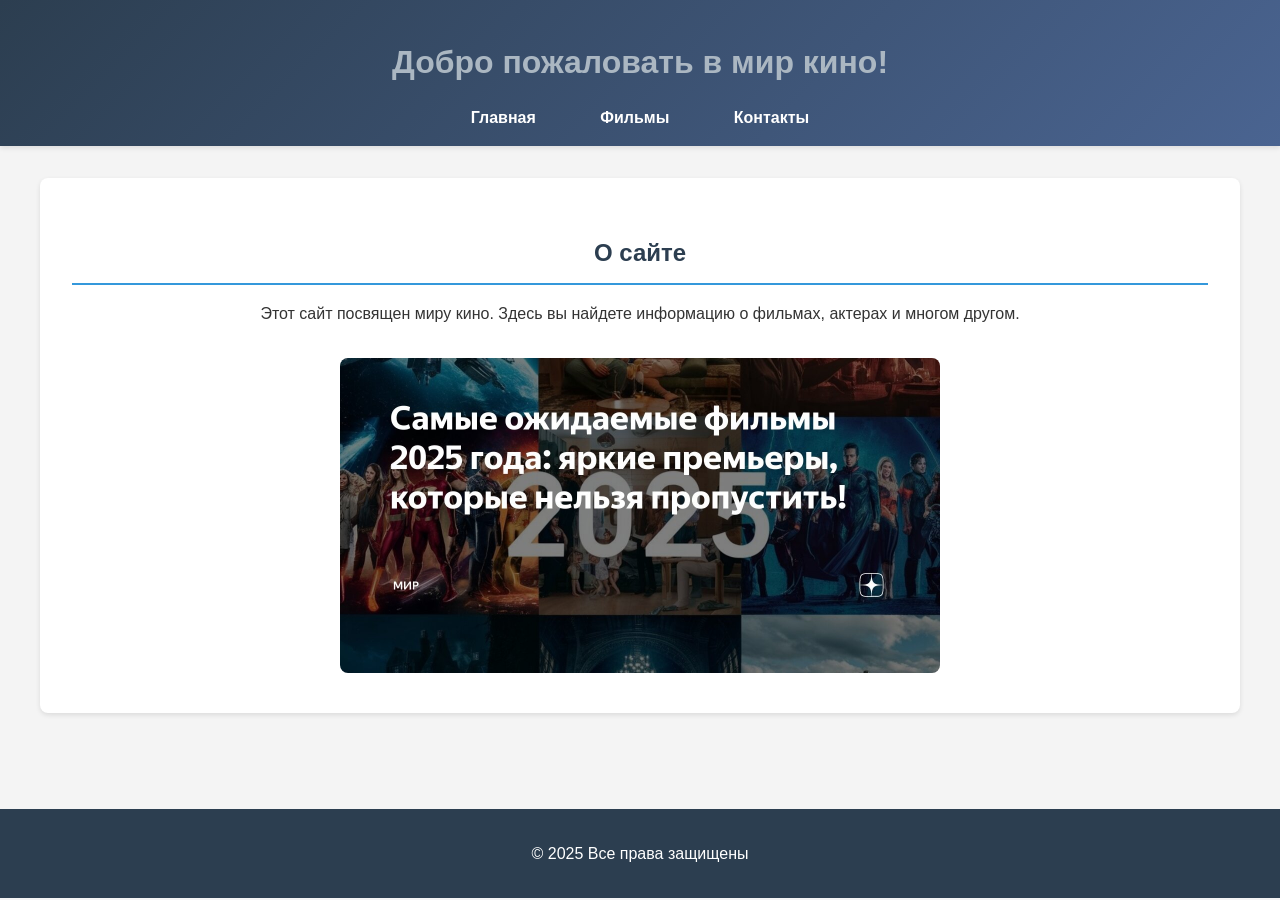
==== lab2/index.html @ c7838296 "Лабораторная работа №2: многостраничный сайт о кино" ====
<!DOCTYPE html>
<html lang="ru">
<head>
    <meta charset="UTF-8">
    <meta name="viewport" content="width=device-width, initial-scale=1.0">
    <title>Киномир - Главная</title>
    <link rel="stylesheet" href="style.css">
</head>
<body>
    <header>
        <h1>Добро пожаловать в мир кино!</h1>
        <nav>
            <ul>
                <li><a href="index.html">Главная</a></li>
                <li><a href="movies.html">Фильмы</a></li>
                <li><a href="contacts.html">Контакты</a></li>
            </ul>
        </nav>
    </header>

    <main>
        <section class="intro">
            <h2>О сайте</h2>
            <p>Этот сайт посвящен миру кино. Здесь вы найдете информацию о фильмах, актерах и многом другом.</p>
            <img src="images/cinema.jpg" alt="Кино" width="600">
        </section>
    </main>

    <footer>
        <p>&copy; 2025 Все права защищены</p>
    </footer>
</body>
</html>
---- lab2/style.css ----
/* Общие стили для всей страницы */
body {
    font-family: 'Arial', sans-serif;
    margin: 0;
    padding: 0;
    background-color: #f4f4f4;
    color: #333;
    line-height: 1.6;
}

/* Шапка сайта */
header {
    background: linear-gradient(135deg, #2c3e50, #4a6491);
    color: white;
    padding: 1rem 0;
    text-align: center;
    box-shadow: 0 2px 5px rgba(0,0,0,0.1);
}

/* Навигационное меню */
nav ul {
    list-style-type: none;
    padding: 0;
    margin: 1rem 0 0 0;
}

nav ul li {
    display: inline;
    margin: 0 20px;
}

nav a {
    color: white;
    text-decoration: none;
    font-weight: bold;
    padding: 5px 10px;
    border-radius: 3px;
    transition: background-color 0.3s;
}

nav a:hover {
    background-color: rgba(255,255,255,0.2);
}

/* Основной контент */
main {
    padding: 2rem;
    max-width: 1200px;
    margin: 0 auto;
}

/* Стили для главной страницы */
.intro {
    text-align: center;
    padding: 2rem;
    background-color: white;
    border-radius: 8px;
    box-shadow: 0 2px 5px rgba(0,0,0,0.1);
    margin-bottom: 2rem;
}

.intro img {
    max-width: 100%;
    height: auto;
    border-radius: 8px;
    margin-top: 1rem;
}

/* Стили для карточек актеров */
.actor-card {
    background-color: white;
    border: 1px solid #ddd;
    border-radius: 8px;
    padding: 1.5rem;
    margin: 1rem 0;
    box-shadow: 0 2px 5px rgba(0,0,0,0.1);
}

.actor-card h3 {
    color: #2c3e50;
    margin-top: 0;
}

.movie-title {
    font-style: italic;
    color: #e74c3c;
    font-weight: bold;
}

/* Стили для таблицы с фильмами */
table {
    width: 100%;
    border-collapse: collapse;
    background-color: white;
    box-shadow: 0 4px 8px rgba(0,0,0,0.1);
    border-radius: 8px;
    overflow: hidden;
    margin: 20px 0;
}

th, td {
    padding: 14px 16px;
    border-bottom: 1px solid #e0e0e0;
}

th {
    background: linear-gradient(135deg, #2c3e50, #4a6491);
    color: white;
    font-weight: bold;
    text-transform: uppercase;
    font-size: 0.9em;
    letter-spacing: 0.5px;
}

/* Выравнивание для разных колонок таблицы */
td:nth-child(1) { /* Название фильма */
    text-align: left;
    font-weight: bold;
    color: #2c3e50;
}

td:nth-child(2) { /* Жанр */
    text-align: left;
    color: #666;
}

td:nth-child(3) { /* Дата выхода */
    text-align: center;
    font-weight: bold;
    color: #e74c3c;
}

td:nth-child(4) { /* Режиссер */
    text-align: left;
}

td:nth-child(5) { /* Бюджет */
    text-align: right;
    color: #27ae60;
    font-weight: bold;
}

td:nth-child(6) { /* Рейтинг */
    text-align: center;
    font-weight: bold;
    color: #e67e22;
}

/* Чередование цветов строк */
tbody tr:nth-child(even) {
    background-color: #f8f9fa;
}

tbody tr:hover {
    background-color: #e3f2fd;
    transition: background-color 0.3s ease;
}

/* Стили для блока с интересными фактами */
.movie-notes {
    background-color: white;
    padding: 20px;
    margin: 20px 0;
    border-radius: 8px;
    box-shadow: 0 2px 5px rgba(0,0,0,0.1);
}

.movie-notes h3 {
    color: #2c3e50;
    margin-bottom: 15px;
}

.movie-notes ul {
    color: #555;
    line-height: 1.6;
}

/* Стили для страницы контактов */
main h2 {
    color: #2c3e50;
    border-bottom: 2px solid #3498db;
    padding-bottom: 10px;
}

/* Подвал сайта */
footer {
    background-color: #2c3e50;
    color: white;
    text-align: center;
    padding: 1rem;
    margin-top: 2rem;
}

/* Заголовки */
h1 {
    color: #abb7c2;
    margin-bottom: 1rem;
}

h2 {
    color: #34495e;
    margin: 1.5rem 0 1rem 0;
}

/* Адаптивность для мобильных устройств */
@media (max-width: 768px) {
    nav ul li {
        display: block;
        margin: 10px 0;
    }
    
    main {
        padding: 1rem;
    }
    
    table {
        font-size: 0.9em;
    }
    
    th, td {
        padding: 8px 10px;
    }
}
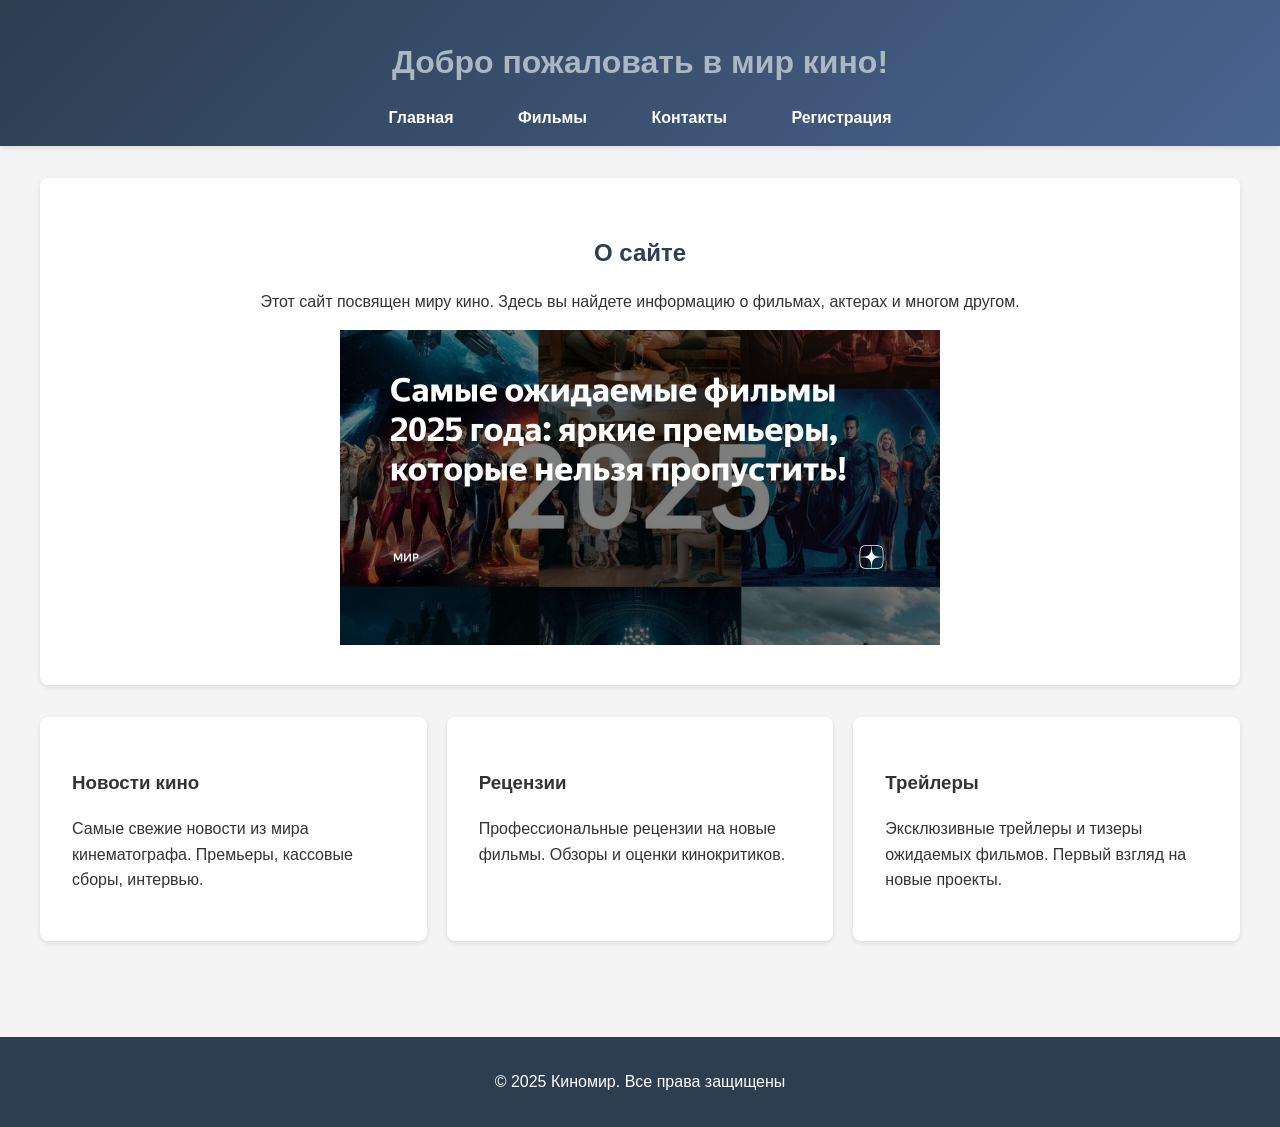
==== commit 2157329f: "Лабораторная работа №4: Modern CSS и ООП в JS" ====
--- a/lab2/index.html
+++ b/lab2/index.html
@@ -7,27 +7,43 @@
     <link rel="stylesheet" href="style.css">
 </head>
 <body>
-    <header>
-        <h1>Добро пожаловать в мир кино!</h1>
-        <nav>
-            <ul>
-                <li><a href="index.html">Главная</a></li>
-                <li><a href="movies.html">Фильмы</a></li>
-                <li><a href="contacts.html">Контакты</a></li>
+    <header class="header">
+        <h1 class="h1">Добро пожаловать в мир кино!</h1>
+        <nav class="nav">
+            <ul class="nav__list">
+                <li class="nav__item"><a href="index.html" class="nav__link">Главная</a></li>
+                <li class="nav__item"><a href="movies.html" class="nav__link">Фильмы</a></li>
+                <li class="nav__item"><a href="contacts.html" class="nav__link">Контакты</a></li>
+                <li class="nav__item"><a href="form.html" class="nav__link">Регистрация</a></li>
             </ul>
         </nav>
     </header>
 
-    <main>
+    <main class="main">
         <section class="intro">
-            <h2>О сайте</h2>
+            <h2 class="h2">О сайте</h2>
             <p>Этот сайт посвящен миру кино. Здесь вы найдете информацию о фильмах, актерах и многом другом.</p>
-            <img src="images/cinema.jpg" alt="Кино" width="600">
+            <img src="images/cinema.jpg" alt="Кино" width="600" class="pulse">
         </section>
+
+        <div class="flex-container">
+            <div class="flex-item">
+                <h3>Новости кино</h3>
+                <p>Самые свежие новости из мира кинематографа. Премьеры, кассовые сборы, интервью.</p>
+            </div>
+            <div class="flex-item">
+                <h3>Рецензии</h3>
+                <p>Профессиональные рецензии на новые фильмы. Обзоры и оценки кинокритиков.</p>
+            </div>
+            <div class="flex-item">
+                <h3>Трейлеры</h3>
+                <p>Эксклюзивные трейлеры и тизеры ожидаемых фильмов. Первый взгляд на новые проекты.</p>
+            </div>
+        </div>
     </main>
 
-    <footer>
-        <p>&copy; 2025 Все права защищены</p>
+    <footer class="footer">
+        <p>&copy; 2025 Киномир. Все права защищены</p>
     </footer>
 </body>
 </html>
--- a/lab2/style.css
+++ b/lab2/style.css
@@ -1,35 +1,53 @@
+/* CSS переменные */
+:root {
+    --primary-color: #2c3e50;
+    --secondary-color: #3498db;
+    --accent-color: #e74c3c;
+    --text-color: #333;
+    --bg-color: #f4f4f4;
+    --card-bg: #ffffff;
+    --header-gradient: linear-gradient(135deg, #2c3e50, #4a6491);
+    --shadow: 0 2px 5px rgba(0,0,0,0.1);
+    --border-radius: 8px;
+}
+
 /* Общие стили для всей страницы */
 body {
     font-family: 'Arial', sans-serif;
     margin: 0;
     padding: 0;
-    background-color: #f4f4f4;
-    color: #333;
+    background-color: var(--bg-color);
+    color: var(--text-color);
     line-height: 1.6;
 }
 
 /* Шапка сайта */
-header {
-    background: linear-gradient(135deg, #2c3e50, #4a6491);
+.header {
+    background: var(--header-gradient);
     color: white;
     padding: 1rem 0;
     text-align: center;
-    box-shadow: 0 2px 5px rgba(0,0,0,0.1);
+    box-shadow: var(--shadow);
 }
 
 /* Навигационное меню */
-nav ul {
+.nav {
+    text-align: center;
+    margin: 1rem 0 0 0;
+}
+
+.nav__list {
     list-style-type: none;
     padding: 0;
-    margin: 1rem 0 0 0;
-}
-
-nav ul li {
+    margin: 0;
+}
+
+.nav__item {
     display: inline;
     margin: 0 20px;
 }
 
-nav a {
+.nav__link {
     color: white;
     text-decoration: none;
     font-weight: bold;
@@ -38,73 +56,118 @@
     transition: background-color 0.3s;
 }
 
-nav a:hover {
+.nav__link:hover {
     background-color: rgba(255,255,255,0.2);
 }
 
 /* Основной контент */
-main {
+.main {
     padding: 2rem;
     max-width: 1200px;
     margin: 0 auto;
 }
 
-/* Стили для главной страницы */
+/* Стили для главной страницы - FLEXBOX */
 .intro {
     text-align: center;
     padding: 2rem;
-    background-color: white;
-    border-radius: 8px;
-    box-shadow: 0 2px 5px rgba(0,0,0,0.1);
+    background-color: var(--card-bg);
+    border-radius: var(--border-radius);
+    box-shadow: var(--shadow);
     margin-bottom: 2rem;
 }
 
-.intro img {
-    max-width: 100%;
-    height: auto;
-    border-radius: 8px;
-    margin-top: 1rem;
-}
-
-/* Стили для карточек актеров */
-.actor-card {
-    background-color: white;
-    border: 1px solid #ddd;
-    border-radius: 8px;
-    padding: 1.5rem;
-    margin: 1rem 0;
-    box-shadow: 0 2px 5px rgba(0,0,0,0.1);
-}
-
-.actor-card h3 {
-    color: #2c3e50;
-    margin-top: 0;
-}
-
-.movie-title {
-    font-style: italic;
-    color: #e74c3c;
-    font-weight: bold;
+.flex-container {
+    display: flex;
+    justify-content: space-around;
+    flex-wrap: wrap;
+    gap: 20px;
+    margin: 2rem 0;
+}
+
+.flex-item {
+    background-color: var(--card-bg);
+    padding: 2rem;
+    border-radius: var(--border-radius);
+    box-shadow: var(--shadow);
+    flex: 1 1 300px;
+    transition: transform 0.3s ease;
+}
+
+.flex-item:hover {
+    transform: translateY(-10px);
+}
+
+/* CSS анимация */
+@keyframes pulse {
+    0% { transform: scale(1); }
+    50% { transform: scale(1.05); }
+    100% { transform: scale(1); }
+}
+
+.pulse {
+    animation: pulse 2s infinite;
+}
+
+/* Стили для страницы фильмов - GRID */
+.grid-container {
+    display: grid;
+    grid-template-areas: 
+        "header header"
+        "sidebar main"
+        "footer footer";
+    grid-template-columns: 1fr 3fr;
+    grid-template-rows: auto 1fr auto;
+    gap: 20px;
+    min-height: 80vh;
+}
+
+.grid-header { 
+    grid-area: header; 
+    background: var(--header-gradient);
+    color: white;
+    padding: 1rem;
+    border-radius: var(--border-radius);
+}
+
+.grid-sidebar { 
+    grid-area: sidebar; 
+    background: var(--card-bg);
+    padding: 1rem;
+    border-radius: var(--border-radius);
+    box-shadow: var(--shadow);
+}
+
+.grid-main { 
+    grid-area: main; 
+    background: var(--card-bg);
+    padding: 1rem;
+    border-radius: var(--border-radius);
+    box-shadow: var(--shadow);
+}
+
+.grid-footer { 
+    grid-area: footer; 
+    background: var(--primary-color);
+    color: white;
+    padding: 1rem;
+    text-align: center;
+    border-radius: var(--border-radius);
 }
 
 /* Стили для таблицы с фильмами */
-table {
+.table {
     width: 100%;
     border-collapse: collapse;
-    background-color: white;
-    box-shadow: 0 4px 8px rgba(0,0,0,0.1);
-    border-radius: 8px;
+    background-color: var(--card-bg);
+    box-shadow: var(--shadow);
+    border-radius: var(--border-radius);
     overflow: hidden;
     margin: 20px 0;
 }
 
-th, td {
-    padding: 14px 16px;
-    border-bottom: 1px solid #e0e0e0;
-}
-
-th {
-    background: linear-gradient(135deg, #2c3e50, #4a6491);
+.table__header {
+    background: var(--header-gradient);
     color: white;
     font-weight: bold;
     text-transform: uppercase;
@@ -112,79 +175,95 @@
     letter-spacing: 0.5px;
 }
 
+.table__header-cell,
+.table__cell {
+    padding: 14px 16px;
+    border-bottom: 1px solid #e0e0e0;
+}
+
 /* Выравнивание для разных колонок таблицы */
-td:nth-child(1) { /* Название фильма */
-    text-align: left;
-    font-weight: bold;
-    color: #2c3e50;
-}
-
-td:nth-child(2) { /* Жанр */
-    text-align: left;
-    color: #666;
-}
-
-td:nth-child(3) { /* Дата выхода */
-    text-align: center;
-    font-weight: bold;
-    color: #e74c3c;
-}
-
-td:nth-child(4) { /* Режиссер */
-    text-align: left;
-}
-
-td:nth-child(5) { /* Бюджет */
-    text-align: right;
-    color: #27ae60;
-    font-weight: bold;
-}
-
-td:nth-child(6) { /* Рейтинг */
-    text-align: center;
-    font-weight: bold;
-    color: #e67e22;
-}
+.table__cell--left { text-align: left; }
+.table__cell--center { text-align: center; }
+.table__cell--right { text-align: right; }
 
 /* Чередование цветов строк */
-tbody tr:nth-child(even) {
+.table__row:nth-child(even) {
     background-color: #f8f9fa;
 }
 
-tbody tr:hover {
+.table__row:hover {
     background-color: #e3f2fd;
     transition: background-color 0.3s ease;
 }
 
-/* Стили для блока с интересными фактами */
-.movie-notes {
-    background-color: white;
-    padding: 20px;
-    margin: 20px 0;
-    border-radius: 8px;
-    box-shadow: 0 2px 5px rgba(0,0,0,0.1);
-}
-
-.movie-notes h3 {
-    color: #2c3e50;
-    margin-bottom: 15px;
-}
-
-.movie-notes ul {
-    color: #555;
-    line-height: 1.6;
-}
-
-/* Стили для страницы контактов */
-main h2 {
-    color: #2c3e50;
-    border-bottom: 2px solid #3498db;
-    padding-bottom: 10px;
+/* Стили для формы */
+.form {
+    max-width: 500px;
+    margin: 50px auto;
+    padding: 2rem;
+    background: var(--card-bg);
+    border-radius: var(--border-radius);
+    box-shadow: 0 0 20px rgba(0,0,0,0.1);
+}
+
+.form__title {
+    text-align: center;
+    color: var(--primary-color);
+    margin-bottom: 1.5rem;
+}
+
+.form__group {
+    margin-bottom: 1.5rem;
+}
+
+.form__label {
+    display: block;
+    margin-bottom: 0.5rem;
+    font-weight: bold;
+    color: var(--primary-color);
+}
+
+.form__input {
+    width: 100%;
+    padding: 12px;
+    border: 2px solid #ddd;
+    border-radius: var(--border-radius);
+    transition: border-color 0.3s ease;
+    font-size: 1rem;
+}
+
+.form__input:focus {
+    border-color: var(--secondary-color);
+    outline: none;
+}
+
+.form__checkbox-label {
+    display: flex;
+    align-items: center;
+    gap: 10px;
+    cursor: pointer;
+}
+
+.form__button {
+    width: 100%;
+    padding: 12px;
+    background: var(--secondary-color);
+    color: white;
+    border: none;
+    border-radius: var(--border-radius);
+    cursor: pointer;
+    font-size: 1rem;
+    font-weight: bold;
+    transition: background 0.3s ease;
+}
+
+.form__button:hover {
+    background: #2980b9;
 }
 
 /* Подвал сайта */
-footer {
-    background-color: #2c3e50;
+.footer {
+    background-color: var(--primary-color);
     color: white;
     text-align: center;
     padding: 1rem;
@@ -192,32 +271,14 @@
 }
 
 /* Заголовки */
-h1 {
+.h1 {
+    text-align: center;
     color: #abb7c2;
     margin-bottom: 1rem;
 }
 
-h2 {
-    color: #34495e;
+.h2 {
+    text-align: center;
+    color: var(--primary-color);
     margin: 1.5rem 0 1rem 0;
-}
-
-/* Адаптивность для мобильных устройств */
-@media (max-width: 768px) {
-    nav ul li {
-        display: block;
-        margin: 10px 0;
-    }
-    
-    main {
-        padding: 1rem;
-    }
-    
-    table {
-        font-size: 0.9em;
-    }
-    
-    th, td {
-        padding: 8px 10px;
-    }
 }
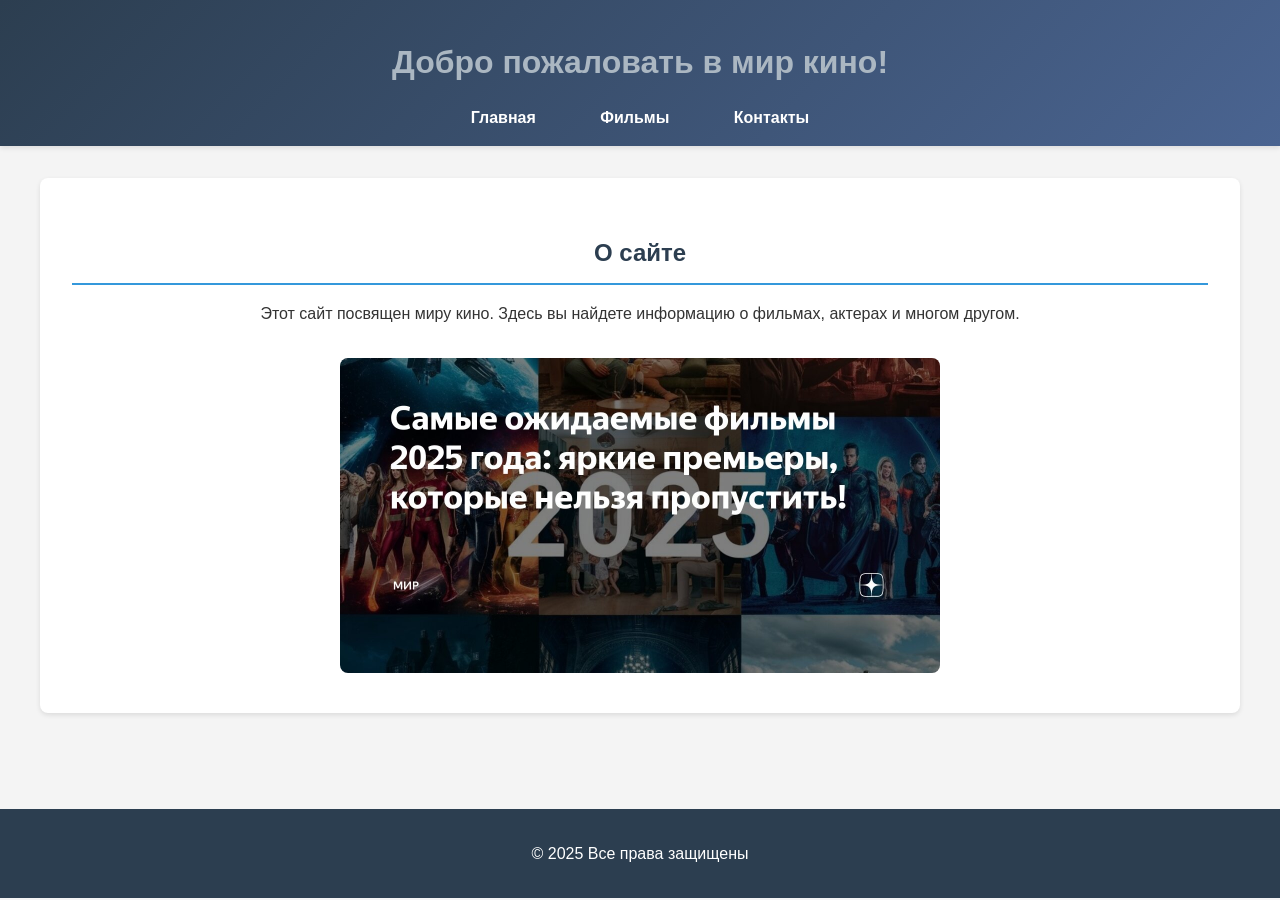
==== commit 416c51e7: "Вернул 2 лабу" ====
--- a/lab2/index.html
+++ b/lab2/index.html
@@ -7,43 +7,27 @@
     <link rel="stylesheet" href="style.css">
 </head>
 <body>
-    <header class="header">
-        <h1 class="h1">Добро пожаловать в мир кино!</h1>
-        <nav class="nav">
-            <ul class="nav__list">
-                <li class="nav__item"><a href="index.html" class="nav__link">Главная</a></li>
-                <li class="nav__item"><a href="movies.html" class="nav__link">Фильмы</a></li>
-                <li class="nav__item"><a href="contacts.html" class="nav__link">Контакты</a></li>
-                <li class="nav__item"><a href="form.html" class="nav__link">Регистрация</a></li>
+    <header>
+        <h1>Добро пожаловать в мир кино!</h1>
+        <nav>
+            <ul>
+                <li><a href="index.html">Главная</a></li>
+                <li><a href="movies.html">Фильмы</a></li>
+                <li><a href="contacts.html">Контакты</a></li>
             </ul>
         </nav>
     </header>
 
-    <main class="main">
+    <main>
         <section class="intro">
-            <h2 class="h2">О сайте</h2>
+            <h2>О сайте</h2>
             <p>Этот сайт посвящен миру кино. Здесь вы найдете информацию о фильмах, актерах и многом другом.</p>
-            <img src="images/cinema.jpg" alt="Кино" width="600" class="pulse">
+            <img src="images/cinema.jpg" alt="Кино" width="600">
         </section>
-
-        <div class="flex-container">
-            <div class="flex-item">
-                <h3>Новости кино</h3>
-                <p>Самые свежие новости из мира кинематографа. Премьеры, кассовые сборы, интервью.</p>
-            </div>
-            <div class="flex-item">
-                <h3>Рецензии</h3>
-                <p>Профессиональные рецензии на новые фильмы. Обзоры и оценки кинокритиков.</p>
-            </div>
-            <div class="flex-item">
-                <h3>Трейлеры</h3>
-                <p>Эксклюзивные трейлеры и тизеры ожидаемых фильмов. Первый взгляд на новые проекты.</p>
-            </div>
-        </div>
     </main>
 
-    <footer class="footer">
-        <p>&copy; 2025 Киномир. Все права защищены</p>
+    <footer>
+        <p>&copy; 2025 Все права защищены</p>
     </footer>
 </body>
 </html>
--- a/lab2/style.css
+++ b/lab2/style.css
@@ -1,53 +1,35 @@
-/* CSS переменные */
-:root {
-    --primary-color: #2c3e50;
-    --secondary-color: #3498db;
-    --accent-color: #e74c3c;
-    --text-color: #333;
-    --bg-color: #f4f4f4;
-    --card-bg: #ffffff;
-    --header-gradient: linear-gradient(135deg, #2c3e50, #4a6491);
-    --shadow: 0 2px 5px rgba(0,0,0,0.1);
-    --border-radius: 8px;
-}
-
 /* Общие стили для всей страницы */
 body {
     font-family: 'Arial', sans-serif;
     margin: 0;
     padding: 0;
-    background-color: var(--bg-color);
-    color: var(--text-color);
+    background-color: #f4f4f4;
+    color: #333;
     line-height: 1.6;
 }
 
 /* Шапка сайта */
-.header {
-    background: var(--header-gradient);
+header {
+    background: linear-gradient(135deg, #2c3e50, #4a6491);
     color: white;
     padding: 1rem 0;
     text-align: center;
-    box-shadow: var(--shadow);
+    box-shadow: 0 2px 5px rgba(0,0,0,0.1);
 }
 
 /* Навигационное меню */
-.nav {
-    text-align: center;
-    margin: 1rem 0 0 0;
-}
-
-.nav__list {
+nav ul {
     list-style-type: none;
     padding: 0;
-    margin: 0;
-}
-
-.nav__item {
+    margin: 1rem 0 0 0;
+}
+
+nav ul li {
     display: inline;
     margin: 0 20px;
 }
 
-.nav__link {
+nav a {
     color: white;
     text-decoration: none;
     font-weight: bold;
@@ -56,118 +38,73 @@
     transition: background-color 0.3s;
 }
 
-.nav__link:hover {
+nav a:hover {
     background-color: rgba(255,255,255,0.2);
 }
 
 /* Основной контент */
-.main {
+main {
     padding: 2rem;
     max-width: 1200px;
     margin: 0 auto;
 }
 
-/* Стили для главной страницы - FLEXBOX */
+/* Стили для главной страницы */
 .intro {
     text-align: center;
     padding: 2rem;
-    background-color: var(--card-bg);
-    border-radius: var(--border-radius);
-    box-shadow: var(--shadow);
+    background-color: white;
+    border-radius: 8px;
+    box-shadow: 0 2px 5px rgba(0,0,0,0.1);
     margin-bottom: 2rem;
 }
 
-.flex-container {
-    display: flex;
-    justify-content: space-around;
-    flex-wrap: wrap;
-    gap: 20px;
-    margin: 2rem 0;
-}
-
-.flex-item {
-    background-color: var(--card-bg);
-    padding: 2rem;
-    border-radius: var(--border-radius);
-    box-shadow: var(--shadow);
-    flex: 1 1 300px;
-    transition: transform 0.3s ease;
-}
-
-.flex-item:hover {
-    transform: translateY(-10px);
-}
-
-/* CSS анимация */
-@keyframes pulse {
-    0% { transform: scale(1); }
-    50% { transform: scale(1.05); }
-    100% { transform: scale(1); }
-}
-
-.pulse {
-    animation: pulse 2s infinite;
-}
-
-/* Стили для страницы фильмов - GRID */
-.grid-container {
-    display: grid;
-    grid-template-areas: 
-        "header header"
-        "sidebar main"
-        "footer footer";
-    grid-template-columns: 1fr 3fr;
-    grid-template-rows: auto 1fr auto;
-    gap: 20px;
-    min-height: 80vh;
-}
-
-.grid-header { 
-    grid-area: header; 
-    background: var(--header-gradient);
-    color: white;
-    padding: 1rem;
-    border-radius: var(--border-radius);
-}
-
-.grid-sidebar { 
-    grid-area: sidebar; 
-    background: var(--card-bg);
-    padding: 1rem;
-    border-radius: var(--border-radius);
-    box-shadow: var(--shadow);
-}
-
-.grid-main { 
-    grid-area: main; 
-    background: var(--card-bg);
-    padding: 1rem;
-    border-radius: var(--border-radius);
-    box-shadow: var(--shadow);
-}
-
-.grid-footer { 
-    grid-area: footer; 
-    background: var(--primary-color);
-    color: white;
-    padding: 1rem;
-    text-align: center;
-    border-radius: var(--border-radius);
+.intro img {
+    max-width: 100%;
+    height: auto;
+    border-radius: 8px;
+    margin-top: 1rem;
+}
+
+/* Стили для карточек актеров */
+.actor-card {
+    background-color: white;
+    border: 1px solid #ddd;
+    border-radius: 8px;
+    padding: 1.5rem;
+    margin: 1rem 0;
+    box-shadow: 0 2px 5px rgba(0,0,0,0.1);
+}
+
+.actor-card h3 {
+    color: #2c3e50;
+    margin-top: 0;
+}
+
+.movie-title {
+    font-style: italic;
+    color: #e74c3c;
+    font-weight: bold;
 }
 
 /* Стили для таблицы с фильмами */
-.table {
+table {
     width: 100%;
     border-collapse: collapse;
-    background-color: var(--card-bg);
-    box-shadow: var(--shadow);
-    border-radius: var(--border-radius);
+    background-color: white;
+    box-shadow: 0 4px 8px rgba(0,0,0,0.1);
+    border-radius: 8px;
     overflow: hidden;
     margin: 20px 0;
 }
 
-.table__header {
-    background: var(--header-gradient);
+th, td {
+    padding: 14px 16px;
+    border-bottom: 1px solid #e0e0e0;
+}
+
+th {
+    background: linear-gradient(135deg, #2c3e50, #4a6491);
     color: white;
     font-weight: bold;
     text-transform: uppercase;
@@ -175,95 +112,79 @@
     letter-spacing: 0.5px;
 }
 
-.table__header-cell,
-.table__cell {
-    padding: 14px 16px;
-    border-bottom: 1px solid #e0e0e0;
-}
-
 /* Выравнивание для разных колонок таблицы */
-.table__cell--left { text-align: left; }
-.table__cell--center { text-align: center; }
-.table__cell--right { text-align: right; }
+td:nth-child(1) { /* Название фильма */
+    text-align: left;
+    font-weight: bold;
+    color: #2c3e50;
+}
+
+td:nth-child(2) { /* Жанр */
+    text-align: left;
+    color: #666;
+}
+
+td:nth-child(3) { /* Дата выхода */
+    text-align: center;
+    font-weight: bold;
+    color: #e74c3c;
+}
+
+td:nth-child(4) { /* Режиссер */
+    text-align: left;
+}
+
+td:nth-child(5) { /* Бюджет */
+    text-align: right;
+    color: #27ae60;
+    font-weight: bold;
+}
+
+td:nth-child(6) { /* Рейтинг */
+    text-align: center;
+    font-weight: bold;
+    color: #e67e22;
+}
 
 /* Чередование цветов строк */
-.table__row:nth-child(even) {
+tbody tr:nth-child(even) {
     background-color: #f8f9fa;
 }
 
-.table__row:hover {
+tbody tr:hover {
     background-color: #e3f2fd;
     transition: background-color 0.3s ease;
 }
 
-/* Стили для формы */
-.form {
-    max-width: 500px;
-    margin: 50px auto;
-    padding: 2rem;
-    background: var(--card-bg);
-    border-radius: var(--border-radius);
-    box-shadow: 0 0 20px rgba(0,0,0,0.1);
-}
-
-.form__title {
-    text-align: center;
-    color: var(--primary-color);
-    margin-bottom: 1.5rem;
-}
-
-.form__group {
-    margin-bottom: 1.5rem;
-}
-
-.form__label {
-    display: block;
-    margin-bottom: 0.5rem;
-    font-weight: bold;
-    color: var(--primary-color);
-}
-
-.form__input {
-    width: 100%;
-    padding: 12px;
-    border: 2px solid #ddd;
-    border-radius: var(--border-radius);
-    transition: border-color 0.3s ease;
-    font-size: 1rem;
-}
-
-.form__input:focus {
-    border-color: var(--secondary-color);
-    outline: none;
-}
-
-.form__checkbox-label {
-    display: flex;
-    align-items: center;
-    gap: 10px;
-    cursor: pointer;
-}
-
-.form__button {
-    width: 100%;
-    padding: 12px;
-    background: var(--secondary-color);
-    color: white;
-    border: none;
-    border-radius: var(--border-radius);
-    cursor: pointer;
-    font-size: 1rem;
-    font-weight: bold;
-    transition: background 0.3s ease;
-}
-
-.form__button:hover {
-    background: #2980b9;
+/* Стили для блока с интересными фактами */
+.movie-notes {
+    background-color: white;
+    padding: 20px;
+    margin: 20px 0;
+    border-radius: 8px;
+    box-shadow: 0 2px 5px rgba(0,0,0,0.1);
+}
+
+.movie-notes h3 {
+    color: #2c3e50;
+    margin-bottom: 15px;
+}
+
+.movie-notes ul {
+    color: #555;
+    line-height: 1.6;
+}
+
+/* Стили для страницы контактов */
+main h2 {
+    color: #2c3e50;
+    border-bottom: 2px solid #3498db;
+    padding-bottom: 10px;
 }
 
 /* Подвал сайта */
-.footer {
-    background-color: var(--primary-color);
+footer {
+    background-color: #2c3e50;
     color: white;
     text-align: center;
     padding: 1rem;
@@ -271,14 +192,32 @@
 }
 
 /* Заголовки */
-.h1 {
-    text-align: center;
+h1 {
     color: #abb7c2;
     margin-bottom: 1rem;
 }
 
-.h2 {
-    text-align: center;
-    color: var(--primary-color);
+h2 {
+    color: #34495e;
     margin: 1.5rem 0 1rem 0;
+}
+
+/* Адаптивность для мобильных устройств */
+@media (max-width: 768px) {
+    nav ul li {
+        display: block;
+        margin: 10px 0;
+    }
+    
+    main {
+        padding: 1rem;
+    }
+    
+    table {
+        font-size: 0.9em;
+    }
+    
+    th, td {
+        padding: 8px 10px;
+    }
 }
